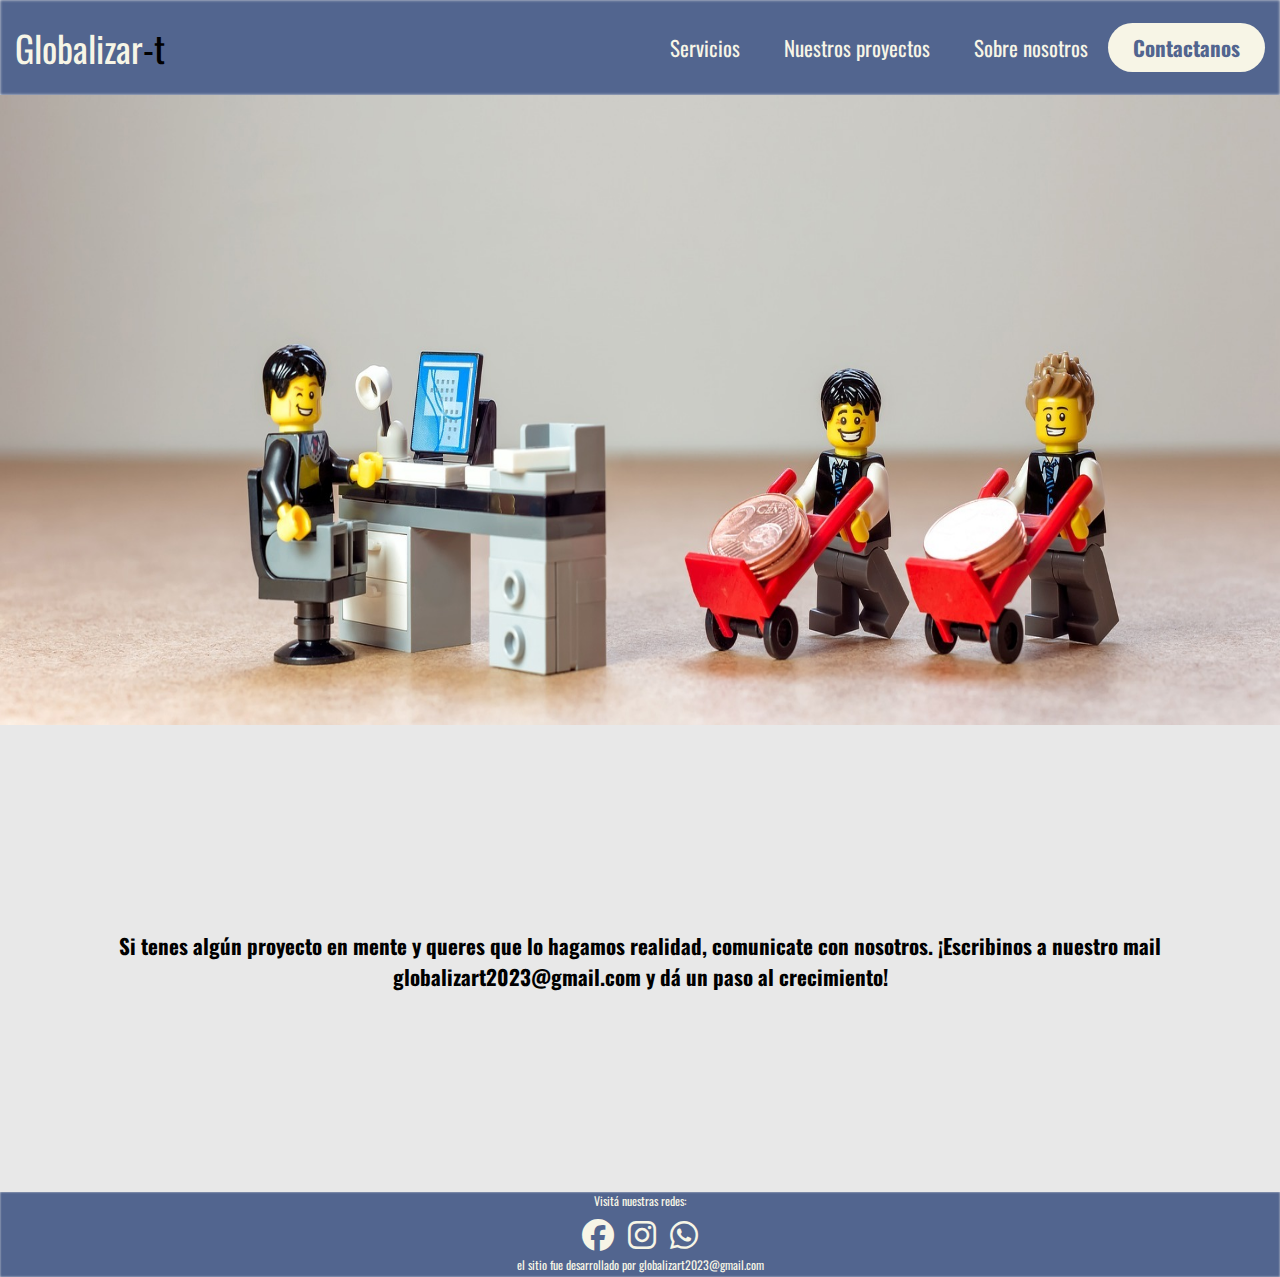
==== paginas/contacto.html @ 7eab338b "ya está" ====
<!DOCTYPE html>
<html lang="es">
<head>
    <meta charset="UTF-8">
    <meta http-equiv="X-UA-Compatible" content="IE=edge">
    <meta name="viewport" content="width=device-width, initial-scale=1.0">
    <link rel="preconnect" href="https://fonts.googleapis.com">
<link rel="preconnect" href="https://fonts.gstatic.com" crossorigin>
<link href="https://fonts.googleapis.com/css2?family=Oswald:wght@200;400&display=swap" rel="stylesheet">
<link rel="stylesheet" href="https://cdnjs.cloudflare.com/ajax/libs/font-awesome/6.2.1/css/all.min.css">

    <link rel="stylesheet" href="../estilos.css">
    <title>Globalizar-t</title>
</head>
<body>
    <header class="header">
            <div class="logo">
                <a href="../index.html">
                    Globalizar<span>-t</span>
                </a>
            </div>
        <nav>
            <ul class="nav-links">
                <li><a href="./servicios.html">Servicios</a></li>
                <li><a href="./proyectos.html">Nuestros proyectos</a></li>
                <li><a href="./nosotros.html">Sobre nosotros</a></li>
            </ul>
        </nav>
        <a href="#" class="btn"><button>Contactanos</button></a>

        <a onclick="openNav()" class="menu" href="#"><button>Menú</button></a>

        <div class="overlay" id="mobile-menu">
            <a onclick="closeNav()" href="" class="close">&times;</a>
            <div class="overlay-content">
                <a href="./servicios.html">Servicios</a>
                <a href="./proyectos.html">Nuestros proyectos</a>
                <a href="./nosotros.html">Sobre nosotros</a>
                <a href="#">Contactanos</a>
            </div>
        </div>
    </header>

    <main>
        
        <div class="banner-big"><img src="../imagenes/oficina-alegre-portada.jpg" alt="banner"></div>
        <div class="banner-small"><img src="../imagenes/oficina-alegre-smartphone.jpg" alt="banner"></div>



        <div class="contacto" id="cont4">
            <p>
                <strong>
                    Si tenes algún proyecto en mente y queres que lo hagamos realidad, comunicate con nosotros. ¡Escribinos a nuestro mail globalizart2023@gmail.com y dá un paso al crecimiento!
                </strong>
            </p>
        </div>
    </main>

    <footer>
        <p>Visitá nuestras redes:</p>
        <div class="redes">
            <a href="#"><i class="fa-brands fa-facebook"></i></a>
            <a href="https://instagram.com/globalizar_t?igshid=YmMyMTA2M2Y="><i class="fa-brands fa-instagram"></i></a>
            <a href="#"><i class="fa-brands fa-whatsapp"></i></a>
        </div>
        <p>el sitio fue desarrollado por globalizart2023@gmail.com</p>
</footer>




<script type="text/javascript" src="../nav.js"></script>
</body>
</html>
---- estilos.css ----
* {
  box-sizing: 0;
  margin: 0;
  padding: 0;
  font-family: "Oswald", sans-serif;
}

html {
  scroll-behavior: smooth;
}

body {
  background-color: #e8e8e8;
}

.header {
  background-color: #52658f;
  display: flex;
  height: 85px;
  padding: 5px 15px;
  align-items: center;
  justify-content: flex-end;
  box-shadow: inset 0 0 3px #e8e8e8;
}
.header .logo {
  font-size: 36px;
  color: #f7f5e6;
  transition: all 1s;
  -webkit-text-decoration: solid;
          text-decoration: solid;
  cursor: pointer;
  margin-right: auto;
}
.header .logo span {
  color: black;
}
.header .logo a {
  color: #f7f5e6;
}
.header .nav-links {
  list-style: none;
}
.header .nav-links li {
  display: inline-block;
  padding: 0 20px;
  transition: all 1s;
}
.header .nav-links li:hover,
.header .nav-links .overlay a:hover {
  transform: scale(1.1);
}
.header .nav-links a {
  font-size: 21px;
  color: #f7f5e6;
}
.header .nav-links li a:hover {
  text-decoration: underline;
}
.header .btn button,
.header .menu button {
  font-size: 21px;
  font-weight: 700;
  padding: 9px 25px;
  float: right;
  color: #52658f;
  background: #f7f5e6;
  border: none;
  border-radius: 50px;
  cursor: pointer;
  transition: all 0.3s ease 0s;
}
.header .btn button:hover,
.header .menu :hover {
  background-color: #333a56;
  color: #f7f5e6;
  transform: scale(1.1);
}

.menu {
  display: none;
}

@media screen and (max-width: 800px) {
  .nav-links, .btn {
    display: none;
  }
  .menu {
    display: inherit;
  }
}
.header a {
  text-decoration: none;
}
.header .overlay {
  height: 100%;
  width: 0;
  position: fixed;
  z-index: 1;
  left: 0;
  top: 0;
  background-color: #f7f5e6;
  overflow: hidden;
  transition: all 0.5s ease 0s;
}
.header .overlay .overlay-content {
  display: flex;
  height: 100%;
  flex-direction: column;
  align-items: center;
  justify-content: center;
}
.header .overlay a {
  padding: 15px;
  font-size: 32px;
  display: block;
  transition: all 0.5s ease 0s;
  font-weight: 700;
  color: #333a56;
}
.header .overlay a:hover,
.header .overlay a:focus {
  color: #52658f;
}
.header .overlay .close {
  position: absolute;
  top: 20px;
  right: 45px;
  font-size: 36px;
}

@media screen and (max-height: 450px) {
  .header .overlay a {
    font-size: 21px;
  }
  .header .overlay .close {
    font-size: 36px;
    top: 15px;
    right: 35px;
  }
}
main {
  height: 100%;
  width: 100%;
}
main .banner-big img,
main .banner-small img {
  background-position: center;
  background-size: contain;
  background-attachment: fixed;
  height: 70vh;
  width: 100%;
}
main .introduccion {
  font-size: 21px;
  font-family: "Oswald", sans-serif;
  padding: 25px 20px;
  text-align: center;
  align-content: center;
}
main .servicios {
  font-size: 21px;
  font-family: "Oswald", sans-serif;
  padding: 40px 20px;
  text-align: center;
  height: 100%;
}
main .servicios p {
  font-size: 21px;
}
main .servicios h1 {
  font-size: 36px;
  padding-bottom: 20px;
}
main .servicios h2 {
  font-size: 21px;
}
main .servicios .item {
  display: inline-block;
}
main .proyectos {
  height: 100%;
  padding: 80px 20px;
  text-align: center;
}
main .proyectos .item {
  display: inline-block;
}
main .proyectos .item a img {
  filter: grayscale(60%);
  transition: all 1s;
}
main .proyectos .item a img:hover {
  filter: grayscale(0);
}
main .nosotros {
  height: 100%;
  padding: 80px 30px;
  display: flex;
}
main .nosotros .texto1 {
  width: 40%;
  text-align: center;
  padding-bottom: 20px;
}
main .nosotros .texto1 h1 {
  font-size: 32px;
  padding-bottom: 20px;
}
main .nosotros .texto1 p {
  font-size: 21px;
}
main .nosotros .colaboradores {
  width: 60%;
  text-align: center;
}
main .nosotros .colaboradores ul li {
  display: inline-block;
  padding-inline: 20px;
  padding-bottom: 20px;
}
main .nosotros .colaboradores ul li img {
  border: 1px solid #333a56;
  border-radius: 50%;
}
main .contacto {
  text-align: center;
  padding: 200px 40px;
  height: auto;
}
main .contacto p {
  font-size: 21px;
}

footer {
  height: 85px;
  width: 100%;
  text-align: center;
  background-color: #52658f;
  color: #f7f5e6;
  box-shadow: inset 0 0 2px #e8e8e8;
  bottom: 0;
}
footer p {
  font-size: 12px;
}
footer .redes a {
  list-style: none;
  font-size: 32px;
  padding-top: 0;
  color: #f7f5e6;
  padding-inline: 5px;
}

.subir {
  position: fixed;
  bottom: 90px;
  right: 40px;
  font-size: 35px;
  border-radius: 40px;
  color: #333a56;
}

.subir:hover {
  color: #52658f;
}

@media screen and (min-width: 300px) and (max-width: 1000px) {
  .nosotros {
    display: block !important;
    padding: 80px 40px;
  }
  .nosotros .texto1 {
    width: 100% !important;
  }
  .nosotros .colaboradores {
    width: 100% !important;
  }
  .subir {
    display: none;
  }
}
@media screen and (max-width: 800px) {
  .banner-big img {
    display: none;
  }
}
@media screen and (min-width: 801px) {
  .banner-small img {
    display: none;
  }
}
@media screen and (max-width: 400px) {
  .servicios .item,
.proyectos .item {
    padding-inline: 0px;
    padding-top: 30px;
  }
}
@media screen and (min-width: 401px) {
  .servicios .item,
.proyectos .item {
    padding-inline: 20px;
    padding-top: 50px;
  }
}/*# sourceMappingURL=estilos.css.map */
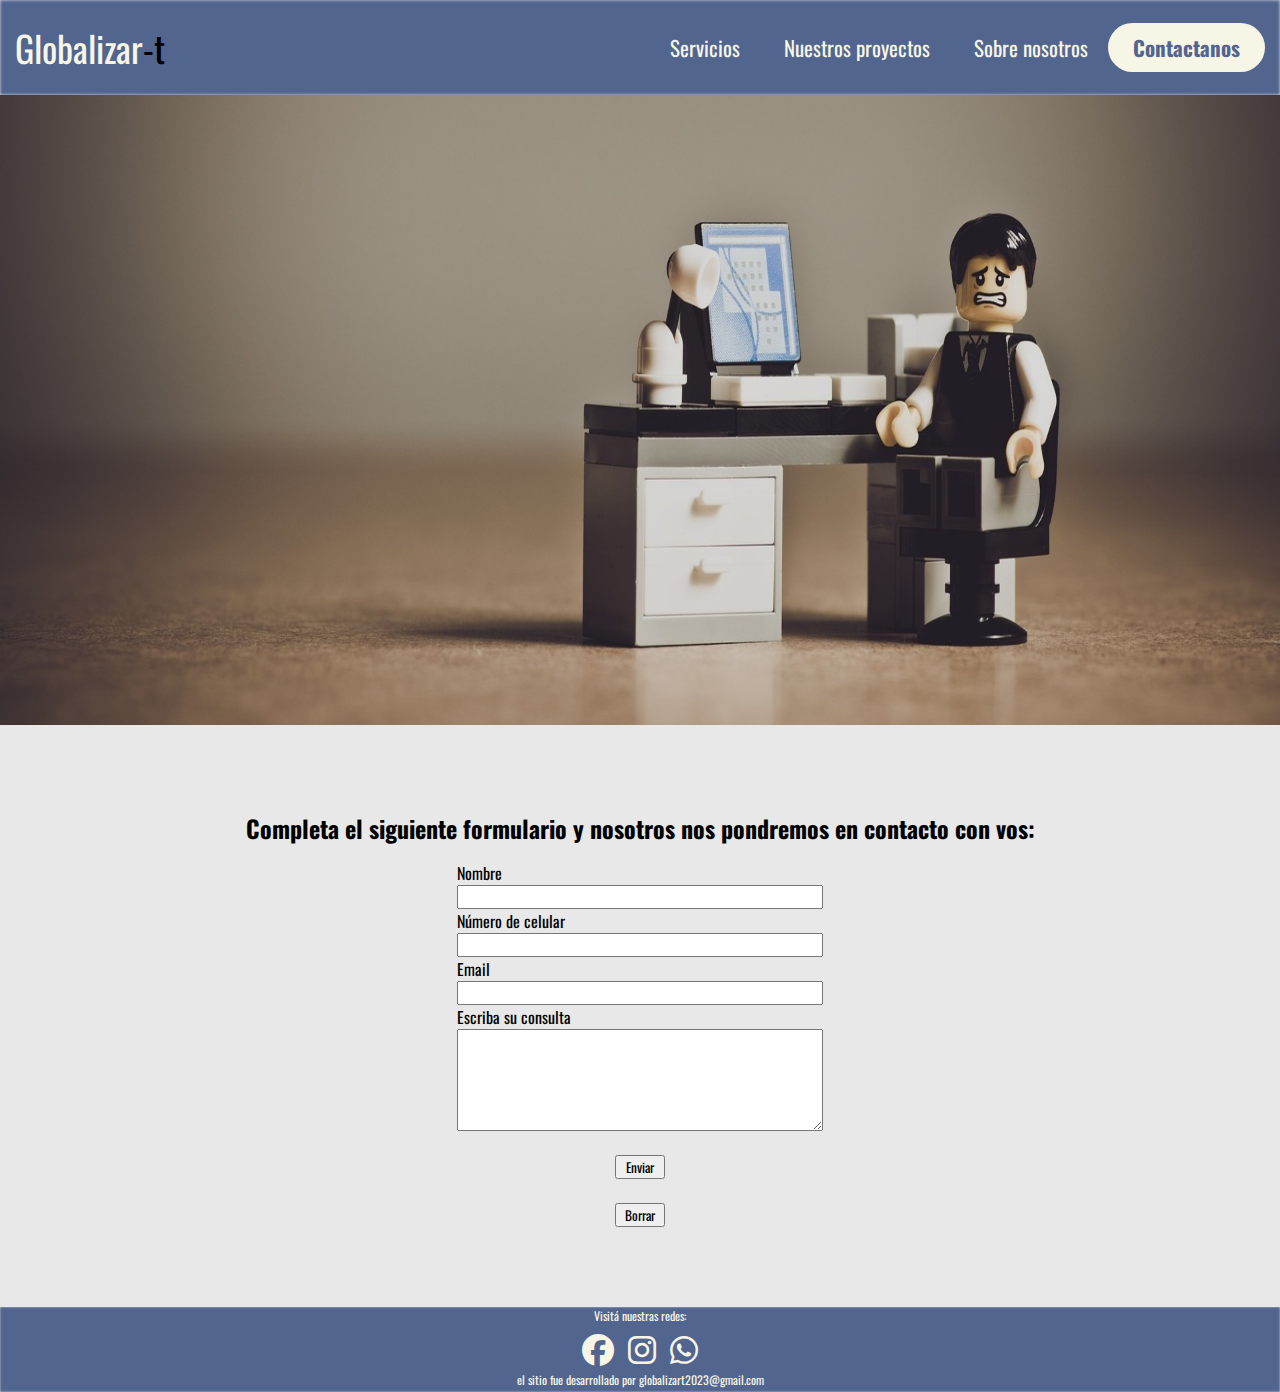
==== commit 48f60eab: "cambios de banner" ====
--- a/paginas/contacto.html
+++ b/paginas/contacto.html
@@ -43,17 +43,27 @@
 
     <main>
         
-        <div class="banner-big"><img src="../imagenes/oficina-alegre-portada.jpg" alt="banner"></div>
-        <div class="banner-small"><img src="../imagenes/oficina-alegre-smartphone.jpg" alt="banner"></div>
+        <div class="banner-big"><img src="../imagenes/oficina-lego-portada.jpg" alt="banner"></div>
+        <div class="banner-small"><img src="../imagenes/oficina-lego-smartphone.jpg" alt="banner"></div>
 
 
 
         <div class="contacto" id="cont4">
-            <p>
-                <strong>
-                    Si tenes algún proyecto en mente y queres que lo hagamos realidad, comunicate con nosotros. ¡Escribinos a nuestro mail globalizart2023@gmail.com y dá un paso al crecimiento!
-                </strong>
-            </p>
+            <h2>Completa el siguiente formulario y nosotros nos pondremos en contacto con vos:</h2>
+            <div class="formulario">
+                <label for="name">Nombre</label>
+                <input type="text" required>
+                <label for="number">Número de celular</label>
+                <input type="number" required>
+                <label for="email">Email</label>
+                <input type="email" required>
+                <label for="text">Escriba su consulta</label>
+                <textarea name="" id="" cols="40" rows="5"></textarea><br>
+            </div>
+            <div class="botones">
+                <input type="submit" value="Enviar"><br>
+                <input type="reset" value="Borrar">
+            </div>
         </div>
     </main>
 
--- a/estilos.css
+++ b/estilos.css
@@ -188,6 +188,7 @@
 main .proyectos .item a img {
   filter: grayscale(60%);
   transition: all 1s;
+  border-radius: 10px;
 }
 main .proyectos .item a img:hover {
   filter: grayscale(0);
@@ -224,11 +225,22 @@
 }
 main .contacto {
   text-align: center;
-  padding: 200px 40px;
-  height: auto;
-}
-main .contacto p {
-  font-size: 21px;
+  padding: 80px 30px;
+  height: 100%;
+}
+main .contacto h2 {
+  margin-bottom: 15px;
+}
+main .contacto .formulario {
+  display: grid;
+  text-align: left;
+  width: 30%;
+  margin: auto;
+}
+main .contacto .botones {
+  display: grid;
+  width: 50px;
+  margin: auto;
 }
 
 footer {
